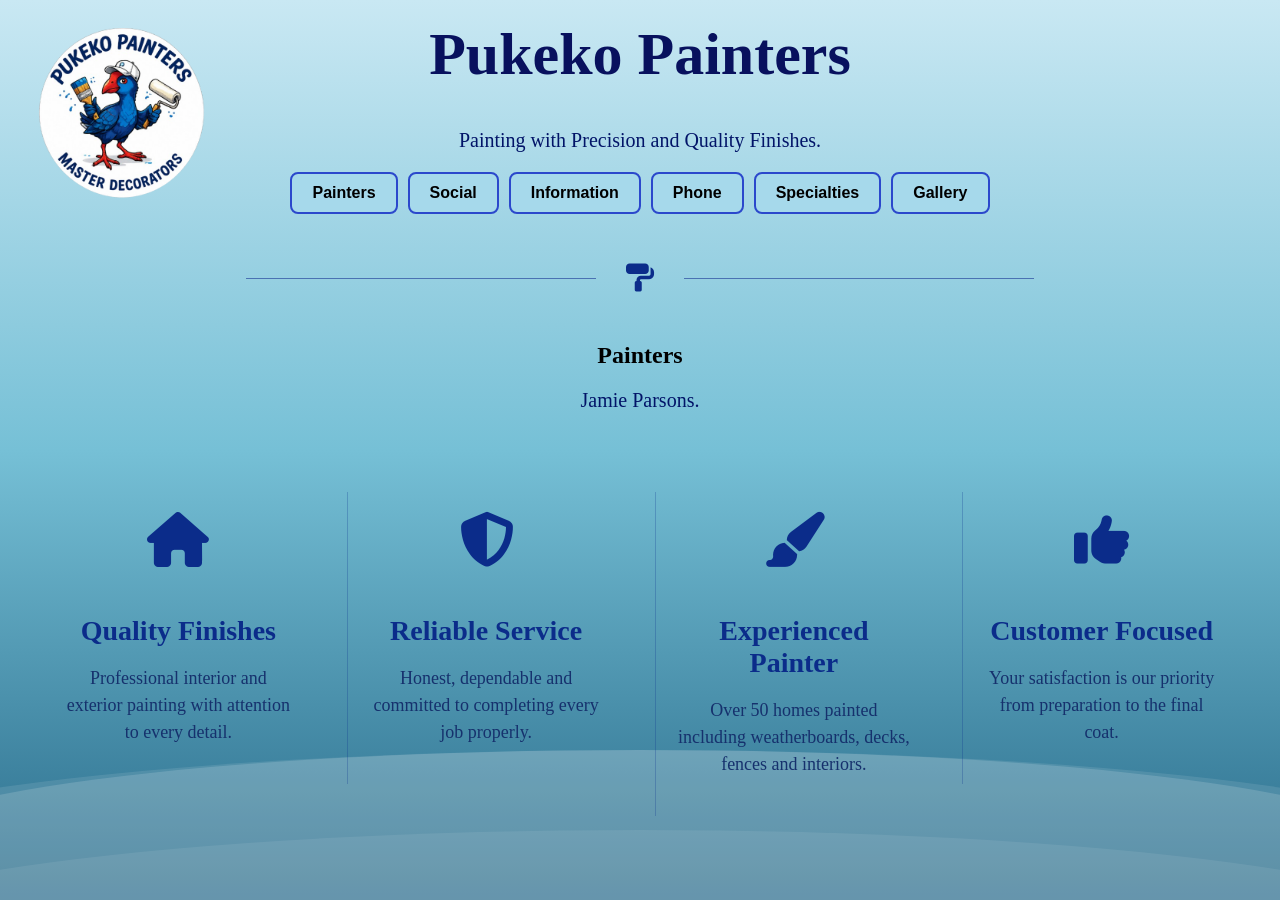
==== index.html @ abec9ade "Add files via upload" ====
<!DOCTYPE html>
<html lang="en">
<head>
    <meta charset="UTF-8">
    <meta name="viewport" content="width=device-width, initial-scale=1.0">
    <title>Pukeko Painters</title>

    <link rel="stylesheet" href="Style/style.css">

    <link
        rel="stylesheet"
        href="https://cdnjs.cloudflare.com/ajax/libs/font-awesome/6.5.1/css/all.min.css">
</head>

<body>

    <div class="wave1"></div>
    <div class="wave2"></div>
    <div class="wave3"></div>

    <img src="Images/LOGO.png" alt="Pukeko Painters Logo" class="logo">

    <h1>Pukeko Painters</h1>
    <p>Painting with Precision and Quality Finishes.</p>

    <div class="button-container">
        <button onclick="openTab('painters')"><strong>Painters</strong></button>
        <button onclick="openTab('social')"><strong>Social</strong></button>
        <button onclick="openTab('info')"><strong>Information</strong></button>
        <button onclick="openTab('phone')"><strong>Phone</strong></button>
        <button onclick="openTab('specialties')"><strong>Specialties</strong></button>
        <button onclick="openTab('gallery')"><strong>Gallery</strong></button>
    </div>

    <!-- Painters -->
    <div id="painters" class="tab-content">
        <div class="section-divider">
            <div class="line"></div>
            <i class="fa-solid fa-paint-roller"></i>
            <div class="line"></div>
        </div>

        <h2>Painters</h2>
        <p>Jamie Parsons.</p>
    </div>

    <!-- Social -->
    <div id="social" class="tab-content">
        <div class="section-divider">
            <div class="line"></div>
            <i class="fa-solid fa-share-nodes"></i>
            <div class="line"></div>
        </div>

        <h2>Social</h2>
        <p>
            Follow us on Facebook:<br>
            https://www.facebook.com/profile.php?id=61567429853620
        </p>
    </div>

    <!-- Information -->
    <div id="info" class="tab-content">
        <div class="section-divider">
            <div class="line"></div>
            <i class="fa-solid fa-circle-info"></i>
            <div class="line"></div>
        </div>

        <h2>Information</h2>
        <p>We are a local painting company based in Napier New Zealand.</p>
    </div>

    <!-- Phone -->
    <div id="phone" class="tab-content">
        <div class="section-divider">
            <div class="line"></div>
            <i class="fa-solid fa-phone"></i>
            <div class="line"></div>
        </div>

        <h2>Phone</h2>
        <p>
            Call us at: 0210 844 2529<br><br>

            Message us at: pukekopainter@gmail.com<br><br>

            Facebook and socials: Pukeko Painters
        </p>
    </div>

    <!-- Specialties -->
    <div id="specialties" class="tab-content">
        <div class="section-divider">
            <div class="line"></div>
            <i class="fa-solid fa-star"></i>
            <div class="line"></div>
        </div>

        <h2>Specialties</h2>

        <p>
            <strong>Decks</strong><br>
            I have painted or stained many decks old and new.<br><br>

            <strong>Fences/Walls</strong><br>
            I have painted many fences and walls old and new.<br><br>

            <strong>External Painting</strong><br>
            I have painted 50+ houses including weatherboards, Hardie boards, stucco, doors and windows.<br><br>

            <strong>Internal Painting</strong><br>
            Ceilings, walls, skirtings, doors and windows. Enamel and water-based finishes.
        </p>
    </div>

<!-- Gallery -->
<div id="gallery" class="tab-content">

    <div class="section-divider">
        <div class="line"></div>
        <i class="fa-solid fa-image"></i>
        <div class="line"></div>
    </div>

    <h2>Gallery</h2>

    <div class="gallery-grid">
        <img src="Images/house3.jpg" alt="House">
        <img src="Images/house4.jpg" alt="House">
        <img src="Images/house5.jpg" alt="House">
        <img src="Images/house6.jpg" alt="House">
        <img src="Images/house7.jpg" alt="House">
        <img src="Images/house8.jpg" alt="House">
    </div>

</div>

    <div class="features">

        <div class="feature">
            <i class="fa-solid fa-house"></i>
            <h3>Quality Finishes</h3>
            <p>
                Professional interior and exterior painting with attention to every detail.
            </p>
        </div>

        <div class="feature">
            <i class="fa-solid fa-shield-halved"></i>
            <h3>Reliable Service</h3>
            <p>
                Honest, dependable and committed to completing every job properly.
            </p>
        </div>

        <div class="feature">
            <i class="fa-solid fa-paintbrush"></i>
            <h3>Experienced Painter</h3>
            <p>
                Over 50 homes painted including weatherboards, decks, fences and interiors.
            </p>
        </div>

        <div class="feature">
            <i class="fa-solid fa-thumbs-up"></i>
            <h3>Customer Focused</h3>
            <p>
                Your satisfaction is our priority from preparation to the final coat.
            </p>
        </div>

    </div>

    <script>
        function openTab(id) {
            document.querySelectorAll(".tab-content").forEach(tab => {
                tab.style.display = "none";
            });

            const selected = document.getElementById(id);

            if (selected) {
                if (id === "gallery") {
                    selected.style.display = "flex";
                } else {
                    selected.style.display = "block";
                }
            }
        }

        window.onload = function () {
            openTab("painters");
        };
    </script>

</body>
</html>
---- Style/style.css ----
body {
    margin: 0;
    min-height: 100vh;
    background: linear-gradient(
        to bottom,
        #c9e8f3,
        #76c0d6,
        #286b8a
    );
    overflow-x: hidden;
    position: relative;
}


html, body {
    margin: 0;
    padding: 0;
    overflow: hidden;
}


.logo {
    position: absolute;
    top: 2%;
    left: 2%;
    width: 15vw;
    height: auto;
    min-width: 120px;
    max-width: 250px;
}


.wave1 {
    position: fixed;
    bottom: -50px;
    left: -10%;
    width: 120%;
    height: 200px;
    background: rgba(255,255,255,0.15);
    border-radius: 50%;
    z-index: -3;
}

.wave2 {
    position: fixed;
    bottom: -100px;
    left: -20%;
    width: 140%;
    height: 250px;
    background: rgba(255,255,255,0.10);
    border-radius: 50%;
    z-index: -2;
}

.wave3 {
    position: fixed;
    bottom: -150px;
    left: -15%;
    width: 130%;
    height: 220px;
    background: rgba(255,255,255,0.08);
    border-radius: 50%;
    z-index: -1;
}


h1 {
    text-align: center;
    color: rgb(8, 17, 94);
    font-size: 60px;
    margin-top: 20px;
}


p {
    text-align: center;
    color: rgb(2, 20, 104);
    font-size: 20px;
}


.button-container {
    display: flex;
    justify-content: center;
    align-items: center;
    gap: 10px;
    margin-top: 20px;
    flex-wrap: wrap;
}


.button-container button {
    padding: 10px 20px;
    font-size: 16px;
    font-family: Arial, sans-serif;
    background-color: rgb(166, 217, 235);
    border: 2px solid rgb(43, 72, 204);
    cursor: pointer;
    border-radius: 8px;
    transition: 0.2s;
}


.button-container button:hover {
    background-color: rgb(2, 20, 104);
    color: white;
}


.tab-content {
    display: none;
    text-align: center;
    margin-top: 30px;
    padding: 0 20px;
}


#gallery {
    display: flex;
    flex-wrap: wrap;
    justify-content: center;
}

#gallery img {
    width: 300px;
    height: 200px;
    object-fit: cover;
    margin: 10px;
    border-radius: 10px;
}

.section-divider {
    display: flex;
    align-items: center;
    justify-content: center;
    gap: 30px;
    margin: 50px auto;
    width: 100%;
}

.line {
    width: 350px;
    height: 1px;
    background-color: #4a72b2;
}

.section-divider i {
    font-size: 28px;
    color: #0b2c8a;
}
.features{
    max-width:1200px;
    margin:80px auto;
    display:flex;
    justify-content:space-around;
    align-items:flex-start;
    flex-wrap:wrap;
    gap:30px;
    padding:0 20px;
}

.feature{
    flex:1;
    min-width:220px;
    text-align:center;
    padding:20px;
    border-left:1px solid rgba(11,44,138,.25);
}

.feature:first-child{
    border-left:none;
}

.feature i{
    font-size:55px;
    color:#0b2c8a;
    margin-bottom:20px;
}

.feature h3{
    color:#0b2c8a;
    margin-bottom:10px;
    font-size:28px;
}

.feature p{
    font-size:18px;
    color:#16316d;
    line-height:1.5;
}
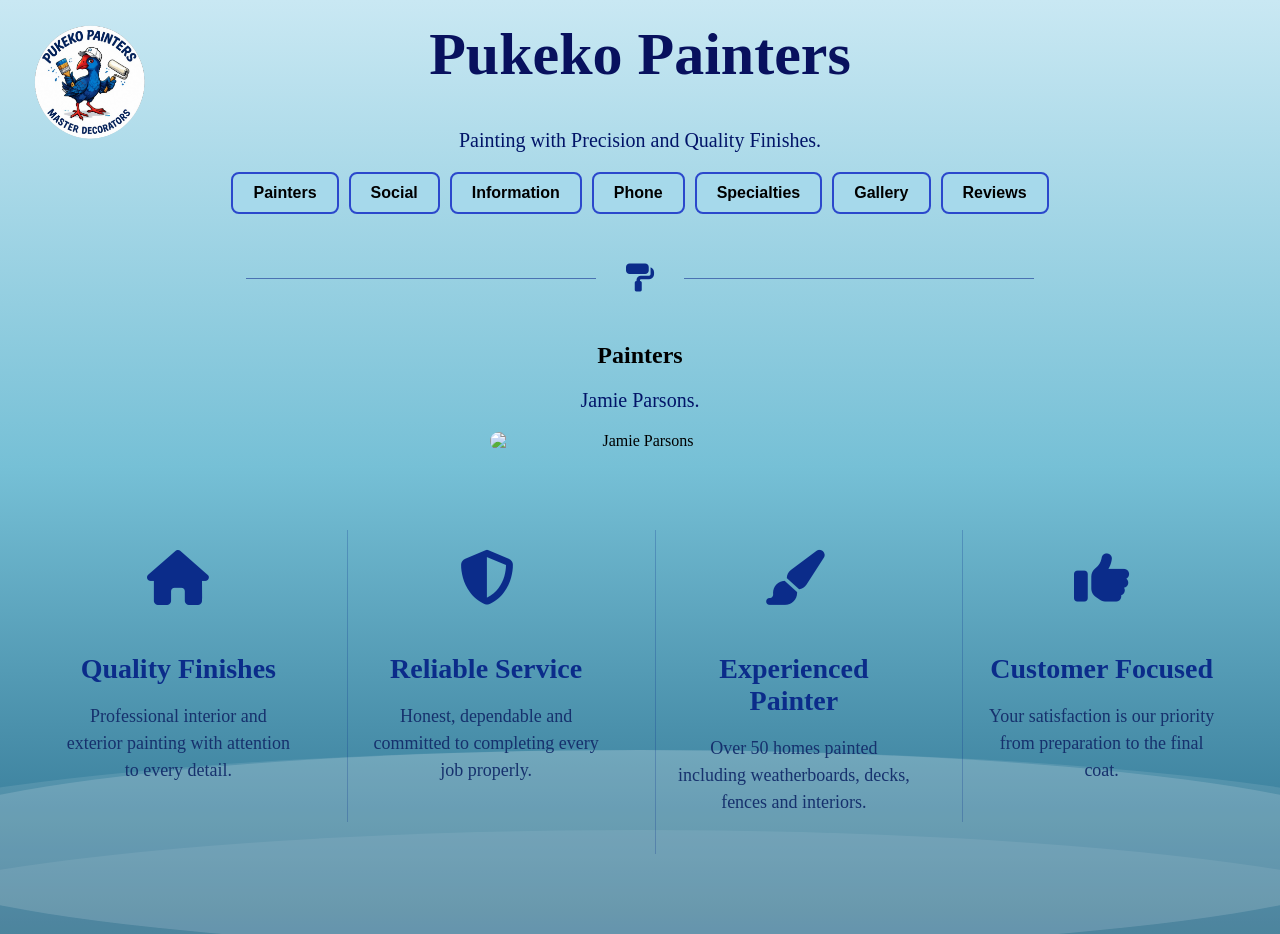
==== commit 05756645: "Update index.html with new content and sections Added new sections for reviews and updated content f" ====
--- a/index.html
+++ b/index.html
@@ -21,6 +21,7 @@
     <img src="Images/LOGO.png" alt="Pukeko Painters Logo" class="logo">
 
     <h1>Pukeko Painters</h1>
+
     <p>Painting with Precision and Quality Finishes.</p>
 
     <div class="button-container">
@@ -30,9 +31,9 @@
         <button onclick="openTab('phone')"><strong>Phone</strong></button>
         <button onclick="openTab('specialties')"><strong>Specialties</strong></button>
         <button onclick="openTab('gallery')"><strong>Gallery</strong></button>
-    </div>
-
-    <!-- Painters -->
+        <button onclick="openTab('reviews')"><strong>Reviews</strong></button>
+    </div>
+
     <div id="painters" class="tab-content">
         <div class="section-divider">
             <div class="line"></div>
@@ -41,10 +42,12 @@
         </div>
 
         <h2>Painters</h2>
+
         <p>Jamie Parsons.</p>
-    </div>
-
-    <!-- Social -->
+
+        <img src="Images/jamie.jpg" alt="Jamie Parsons" class="jamie">
+    </div>
+
     <div id="social" class="tab-content">
         <div class="section-divider">
             <div class="line"></div>
@@ -59,7 +62,6 @@
         </p>
     </div>
 
-    <!-- Information -->
     <div id="info" class="tab-content">
         <div class="section-divider">
             <div class="line"></div>
@@ -68,10 +70,24 @@
         </div>
 
         <h2>Information</h2>
-        <p>We are a local painting company based in Napier New Zealand.</p>
-    </div>
-
-    <!-- Phone -->
+
+        <p>
+            We are a local painting company based in Napier, New Zealand,
+            with over 15 years of experience across five different painting
+            companies. With this extensive experience, you can expect
+            professional workmanship, attention to detail, and quality
+            finishes on every job.
+        </p>
+
+        <p>
+            We are currently only able to take on painting jobs within the
+            Napier, New Zealand area. If you're located in Napier and are
+            looking for professional, reliable painting services, we'd be
+            happy to discuss your project and see how we can help.
+        </p>
+
+    </div>
+
     <div id="phone" class="tab-content">
         <div class="section-divider">
             <div class="line"></div>
@@ -89,7 +105,6 @@
         </p>
     </div>
 
-    <!-- Specialties -->
     <div id="specialties" class="tab-content">
         <div class="section-divider">
             <div class="line"></div>
@@ -107,34 +122,55 @@
             I have painted many fences and walls old and new.<br><br>
 
             <strong>External Painting</strong><br>
-            I have painted 50+ houses including weatherboards, Hardie boards, stucco, doors and windows.<br><br>
+            I have painted 50+ houses including weatherboards, Hardie boards,
+            stucco, doors and windows.<br><br>
 
             <strong>Internal Painting</strong><br>
-            Ceilings, walls, skirtings, doors and windows. Enamel and water-based finishes.
-        </p>
-    </div>
-
-<!-- Gallery -->
-<div id="gallery" class="tab-content">
-
-    <div class="section-divider">
-        <div class="line"></div>
-        <i class="fa-solid fa-image"></i>
-        <div class="line"></div>
-    </div>
-
-    <h2>Gallery</h2>
-
-    <div class="gallery-grid">
-        <img src="Images/house3.jpg" alt="House">
-        <img src="Images/house4.jpg" alt="House">
-        <img src="Images/house5.jpg" alt="House">
-        <img src="Images/house6.jpg" alt="House">
-        <img src="Images/house7.jpg" alt="House">
-        <img src="Images/house8.jpg" alt="House">
-    </div>
-
-</div>
+            Ceilings, walls, skirtings, doors and windows.
+            Enamel and water-based finishes.
+        </p>
+    </div>
+
+    <div id="gallery" class="tab-content">
+
+        <div class="section-divider">
+            <div class="line"></div>
+            <i class="fa-solid fa-image"></i>
+            <div class="line"></div>
+        </div>
+
+        <h2>Gallery</h2>
+
+        <div class="gallery-grid">
+            <img src="Images/house3.jpg" alt="House">
+            <img src="Images/house4.jpg" alt="House">
+            <img src="Images/house5.jpg" alt="House">
+            <img src="Images/house6.jpg" alt="House">
+            <img src="Images/house7.jpg" alt="House">
+            <img src="Images/house8.jpg" alt="House">
+            <img src="Images/house9.jpg" alt="House">
+        </div>
+
+    </div>
+
+    <div id="reviews" class="tab-content">
+
+        <div class="section-divider">
+            <div class="line"></div>
+            <i class="fa-solid fa-star"></i>
+            <div class="line"></div>
+        </div>
+
+        <h2>Reviews</h2>
+
+        <div class="reviews-grid">
+            <img src="Images/review1.jpg" alt="Customer Review">
+            <img src="Images/review2.jpg" alt="Customer Review">
+            <img src="Images/review3.jpg" alt="Customer Review">
+            <img src="Images/review4.jpg" alt="Customer Review">
+        </div>
+
+    </div>
 
     <div class="features">
 
@@ -195,4 +231,4 @@
     </script>
 
 </body>
-</html>+</html>
--- a/Style/style.css
+++ b/Style/style.css
@@ -11,24 +11,30 @@
     position: relative;
 }
 
-
 html, body {
     margin: 0;
     padding: 0;
-    overflow: hidden;
-}
-
+    overflow-x: hidden;
+    overflow-y: auto;
+}
 
 .logo {
     position: absolute;
     top: 2%;
     left: 2%;
-    width: 15vw;
+    width: 10vw;
     height: auto;
-    min-width: 120px;
-    max-width: 250px;
-}
-
+    min-width: 70px;
+    max-width: 180px;
+}
+
+.jamie {
+    display: block;
+    margin: 20px auto;
+    width: 300px;
+    height: auto;
+    border-radius: 10px;
+}
 
 .wave1 {
     position: fixed;
@@ -63,7 +69,6 @@
     z-index: -1;
 }
 
-
 h1 {
     text-align: center;
     color: rgb(8, 17, 94);
@@ -71,13 +76,17 @@
     margin-top: 20px;
 }
 
-
 p {
     text-align: center;
     color: rgb(2, 20, 104);
     font-size: 20px;
 }
 
+#info p {
+    max-width: 700px;
+    margin: 0 auto 25px auto;
+    line-height: 1.6;
+}
 
 .button-container {
     display: flex;
@@ -87,7 +96,6 @@
     margin-top: 20px;
     flex-wrap: wrap;
 }
-
 
 .button-container button {
     padding: 10px 20px;
@@ -100,12 +108,10 @@
     transition: 0.2s;
 }
 
-
 .button-container button:hover {
     background-color: rgb(2, 20, 104);
     color: white;
 }
-
 
 .tab-content {
     display: none;
@@ -113,7 +119,6 @@
     margin-top: 30px;
     padding: 0 20px;
 }
-
 
 #gallery {
     display: flex;
@@ -129,6 +134,21 @@
     border-radius: 10px;
 }
 
+.reviews-grid {
+    display: flex;
+    flex-wrap: wrap;
+    justify-content: center;
+    gap: 20px;
+    width: 100%;
+}
+
+.reviews-grid img {
+    width: 350px;
+    height: auto;
+    object-fit: contain;
+    border-radius: 10px;
+}
+
 .section-divider {
     display: flex;
     align-items: center;
@@ -148,6 +168,7 @@
     font-size: 28px;
     color: #0b2c8a;
 }
+
 .features{
     max-width:1200px;
     margin:80px auto;
@@ -187,4 +208,63 @@
     font-size:18px;
     color:#16316d;
     line-height:1.5;
-}+}
+
+@media (max-width: 600px) {
+
+    .logo {
+        width: 90px;
+        min-width: 90px;
+        max-width: 90px;
+        top: 15px;
+        left: 15px;
+    }
+
+    h1 {
+        font-size: 40px;
+        margin-top: 130px;
+        padding: 0 10px;
+    }
+
+    p {
+        font-size: 17px;
+        padding: 0 10px;
+    }
+
+    .jamie {
+        width: 200px;
+    }
+
+    .reviews-grid img {
+        width: 90%;
+        max-width: 350px;
+    }
+
+    .button-container {
+        padding: 0 10px;
+        gap: 8px;
+    }
+
+    .button-container button {
+        padding: 8px 12px;
+        font-size: 14px;
+    }
+
+    .section-divider {
+        gap: 10px;
+    }
+
+    .line {
+        width: 80px;
+    }
+
+    .features {
+        padding: 0 10px;
+    }
+
+    .feature {
+        width: 100%;
+        min-width: 0;
+        border-left: none;
+    }
+}
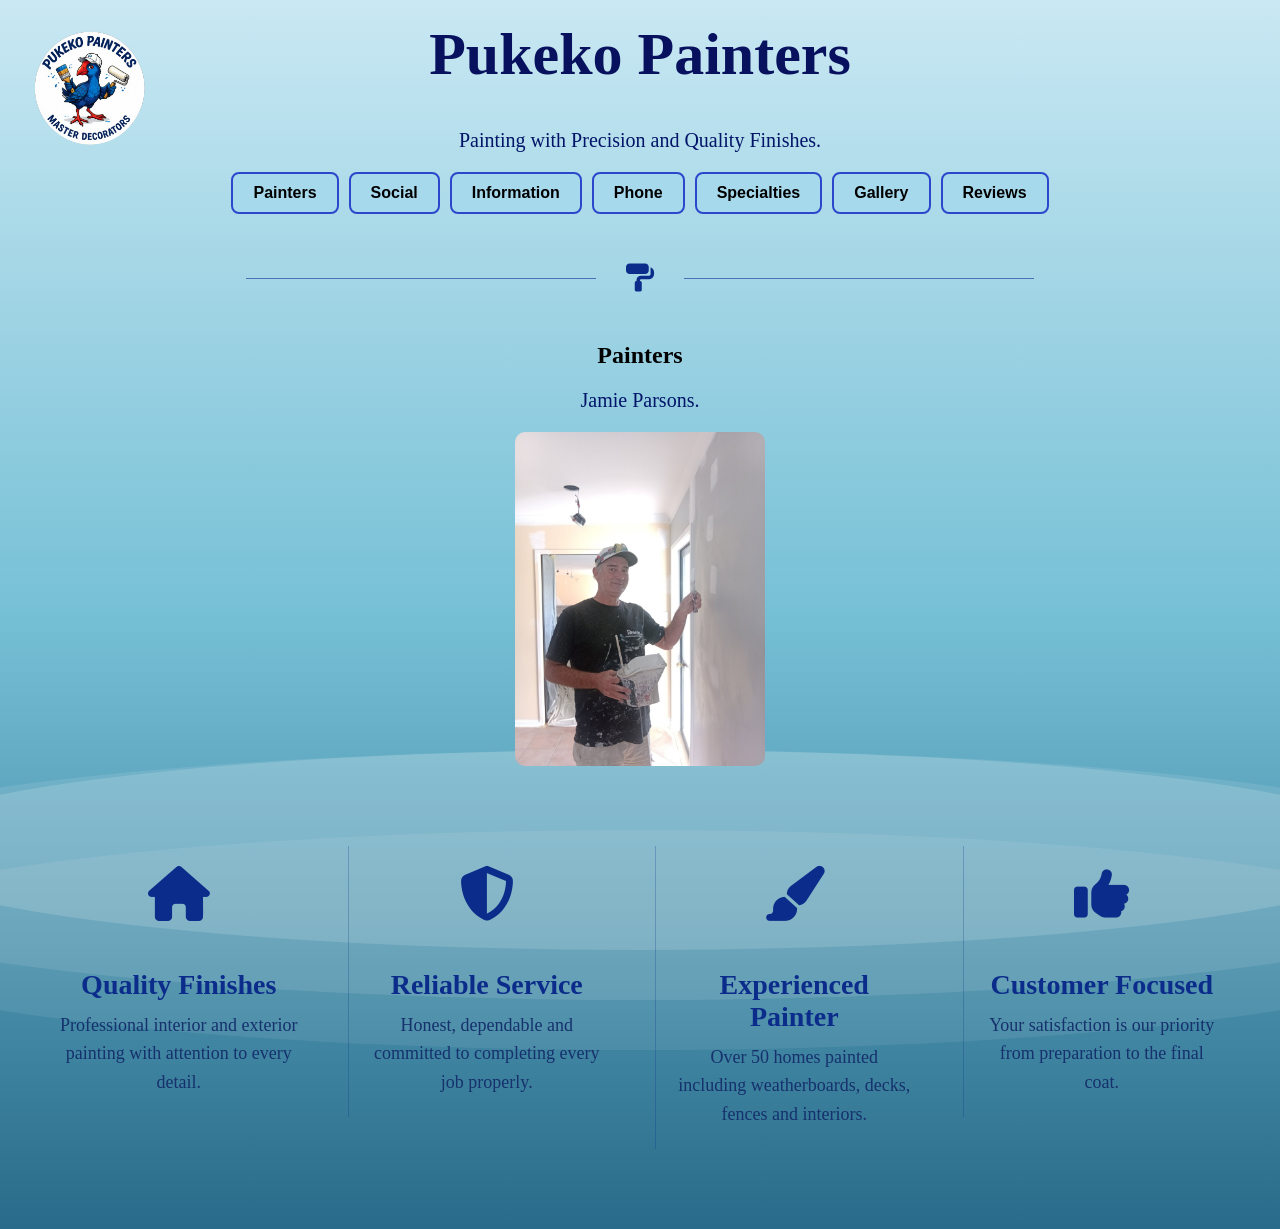
==== commit 35f0eef7: "Fix HTML encoding issues in index.html" ====
--- a/index.html
+++ b/index.html
@@ -56,6 +56,7 @@
         </div>
 
         <h2>Social</h2>
+
         <p>
             Follow us on Facebook:<br>
             https://www.facebook.com/profile.php?id=61567429853620
@@ -85,7 +86,6 @@
             looking for professional, reliable painting services, we'd be
             happy to discuss your project and see how we can help.
         </p>
-
     </div>
 
     <div id="phone" class="tab-content">
@@ -96,6 +96,7 @@
         </div>
 
         <h2>Phone</h2>
+
         <p>
             Call us at: 0210 844 2529<br><br>
 
--- a/Style/style.css
+++ b/Style/style.css
@@ -31,7 +31,7 @@
 .jamie {
     display: block;
     margin: 20px auto;
-    width: 300px;
+    width: 250px;
     height: auto;
     border-radius: 10px;
 }
@@ -169,45 +169,48 @@
     color: #0b2c8a;
 }
 
-.features{
-    max-width:1200px;
-    margin:80px auto;
-    display:flex;
-    justify-content:space-around;
-    align-items:flex-start;
-    flex-wrap:wrap;
-    gap:30px;
-    padding:0 20px;
-}
-
-.feature{
-    flex:1;
-    min-width:220px;
-    text-align:center;
-    padding:20px;
-    border-left:1px solid rgba(11,44,138,.25);
-}
-
-.feature:first-child{
-    border-left:none;
-}
-
-.feature i{
-    font-size:55px;
-    color:#0b2c8a;
-    margin-bottom:20px;
-}
-
-.feature h3{
-    color:#0b2c8a;
-    margin-bottom:10px;
-    font-size:28px;
-}
-
-.feature p{
-    font-size:18px;
-    color:#16316d;
-    line-height:1.5;
+.features {
+    max-width: 1200px;
+    margin: 80px auto;
+    display: flex;
+    justify-content: space-around;
+    align-items: flex-start;
+    flex-wrap: wrap;
+    gap: 30px;
+    padding: 0 20px;
+}
+
+.feature {
+    flex: 1 1 220px;
+    min-width: 220px;
+    max-width: 280px;
+    text-align: center;
+    padding: 20px;
+    border-left: 1px solid rgba(11,44,138,.25);
+    box-sizing: border-box;
+}
+
+.feature:first-child {
+    border-left: none;
+}
+
+.feature i {
+    font-size: 55px;
+    color: #0b2c8a;
+    margin-bottom: 20px;
+}
+
+.feature h3 {
+    color: #0b2c8a;
+    margin-bottom: 10px;
+    font-size: 28px;
+}
+
+.feature p {
+    font-size: 18px;
+    color: #16316d;
+    line-height: 1.6;
+    margin: 0;
 }
 
 @media (max-width: 600px) {
@@ -259,12 +262,19 @@
     }
 
     .features {
-        padding: 0 10px;
+        display: flex;
+        flex-direction: column;
+        align-items: center;
+        gap: 30px;
+        padding: 0 20px;
     }
 
     .feature {
         width: 100%;
+        max-width: 400px;
         min-width: 0;
         border-left: none;
-    }
-}
+        padding: 20px;
+        box-sizing: border-box;
+    }
+}
